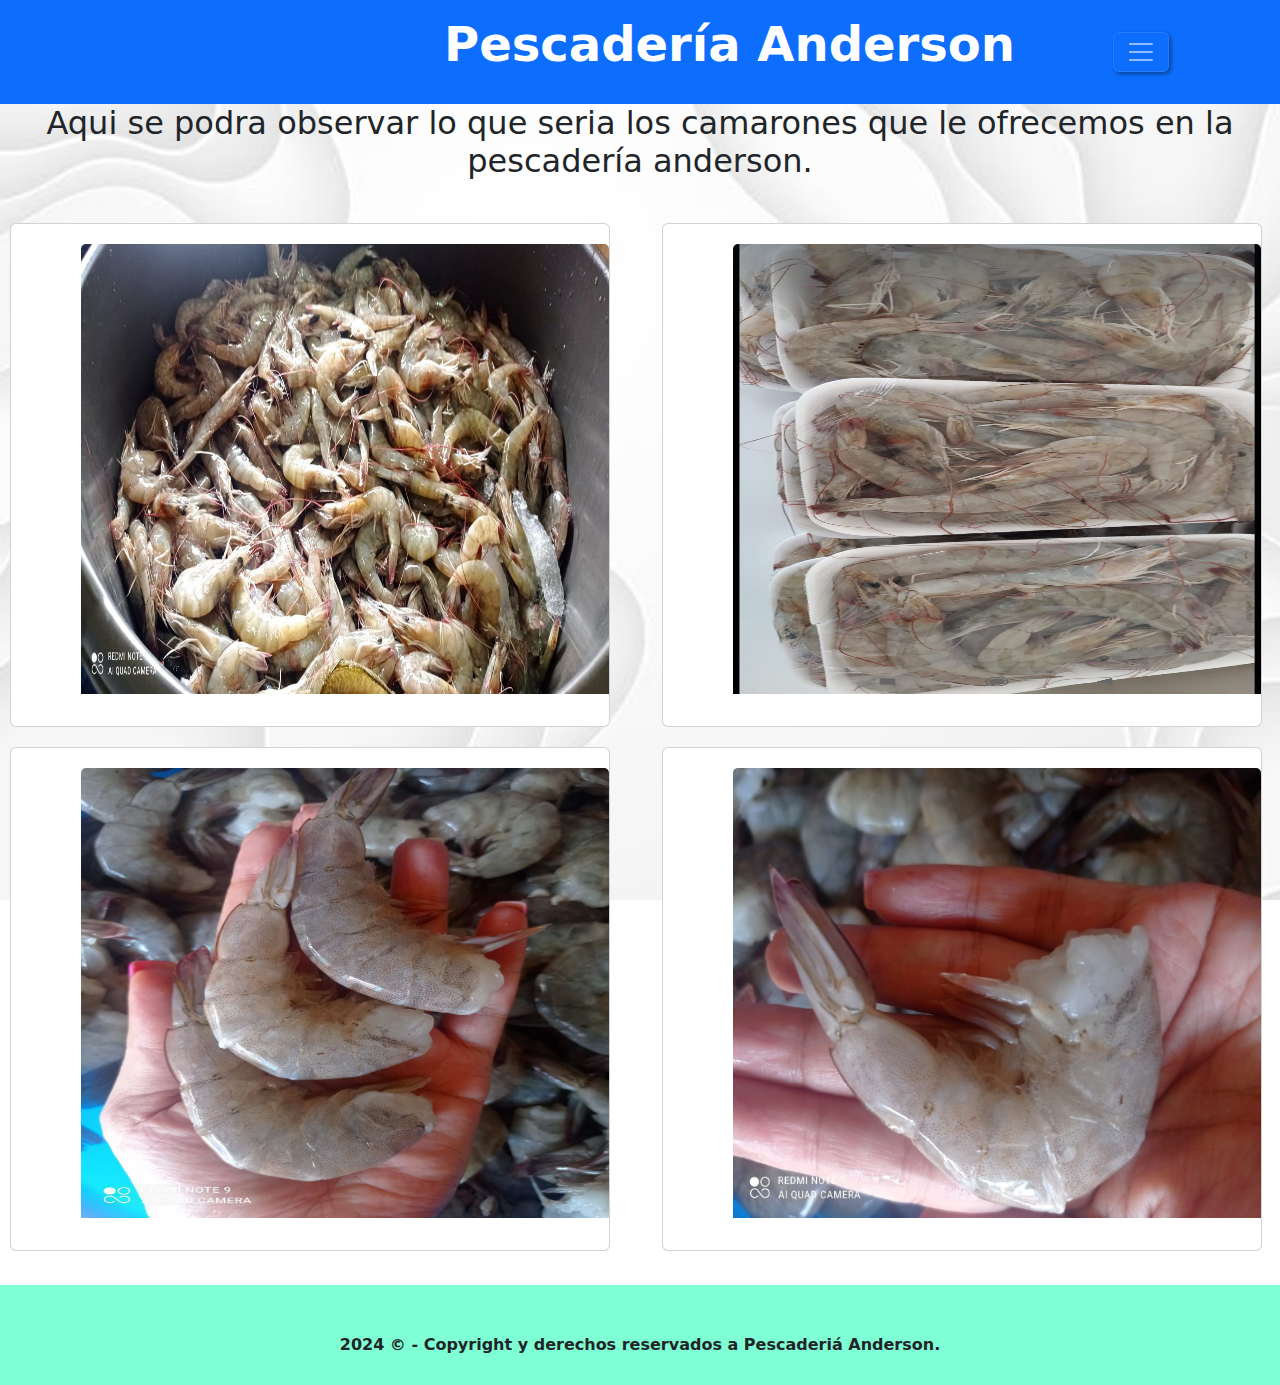
==== camarones.html @ 49ea950f "Add files via upload" ====
<!DOCTYPE html>
<html lang="en">
<head>
    <meta charset="UTF-8">
    <title>Camarones</title>
    <link rel="stylesheet" href="Camarones.css">
     <link href="https://cdn.jsdelivr.net/npm/bootstrap@5.3.3/dist/css/bootstrap.min.css" rel="stylesheet" integrity="sha384-QWTKZyjpPEjISv5WaRU9OFeRpok6YctnYmDr5pNlyT2bRjXh0JMhjY6hW+ALEwIH" crossorigin="anonymous">
    <script src="https://cdn.jsdelivr.net/npm/bootstrap@5.3.3/dist/js/bootstrap.bundle.min.js" integrity="sha384-YvpcrYf0tY3lHB60NNkmXc5s9fDVZLESaAA55NDzOxhy9GkcIdslK1eN7N6jIeHz" crossorigin="anonymous"></script>
</head>
<body>
  
           
<nav class="navbar bg-primary" data-bs-theme="dark">
  <div class="container-fluid">
    <a class="navbar-brand" href="index.html"> <img src="Logodelcolegio.png" alt="" height="75px"> </a> <p> <b> <font size= 7px color="#ffffff"> &nbsp;&nbsp;&nbsp;&nbsp;&nbsp;&nbsp;&nbsp;&nbsp;&nbsp;&nbsp;&nbsp;&nbsp;&nbsp;&nbsp;&nbsp;&nbsp;&nbsp;&nbsp;  Pescadería Anderson </font> </b> </p> 
    <button class="navbar-toggler" type="button" data-bs-toggle="collapse" data-bs-target="#navbarNavDropdown" aria-controls="navbarNavDropdown" aria-expanded="false" aria-label="Toggle navigation">
      <span class="navbar-toggler-icon"></span>
    </button>
    <b>
    <div class="collapse navbar-collapse" id="navbarNavDropdown">
      <ul class="navbar-nav">
        <li class="nav-item">
          <a class="nav-link" href="index.html">Inicio</a>
        </li>
        <li class="nav-item">
          <a class="nav-link" href="Encargados.html">Encargados</a>
        </li>
         <li class="nav-item">
          <a class="nav-link" href="Sub%20Encargados.html">Sub Encargados</a>
        </li>
        <li class="nav-item">
          <a class="nav-link" href="Productos.html">Productos</a>
        </li>
          <li class="nav-item">
       
        </li>
      </ul>
    </div>
    </b>
  </div>
</nav>
      
        
        
      <h2><center>Aqui se podra observar lo que seria los camarones que le ofrecemos en la pescadería anderson.</center></h2>
       <br>
 <div class="row row-cols-1 row-cols-md-2 g-4">
  <div class="col">
    <div class="card">
      <img src="camarones1.jpg" height="450px" class="card-img-top" alt="...">
      <div class="card-body">
      </div>
    </div>
  </div>
  
  
  
  
  <div class="col">
    <div class="card">
      <img src="cama.jpg" height="450px" class="card-img-top" alt="...">
      <div class="card-body">
      </div>
    </div>
  </div>
    </div>
    
   <div class="row row-cols-1 row-cols-md-2 g-4">
  <div class="col">
    <div class="card">
      <img src="cam.jpg" height="450px" class="card-img-top" alt="...">
      <div class="card-body">
      </div>
    </div>
  </div>
  
  
  
  
  <div class="col">
    <div class="card">
      <img src="ca.jpg" height="450px" class="card-img-top" alt="...">
      <div class="card-body">
      </div>
    </div>
  </div>
    </div>
    
 <br>
         

         
          
       <div class="footer">
<br> <br>
 <center> <b> 2024 © - Copyright y derechos reservados a Pescaderiá Anderson. </b> </center>
</div>  
</body>
</html>
---- Camarones.css ----
body{
    background-image: url(blanco.jpg);
    background-size: cover;
    background-repeat: no-repeat;
    background-attachment: fixed;
}

button {
  border: none;
  outline: none;
  background-color: #6c5ce7;
  padding: 10px 20px;
  font-size: 12px;
  font-weight: 700;
  color: #fff;
  border-radius: 5px;
  transition: all ease 0.1s;
  box-shadow: 0px 5px 0px 0px #a29bfe;
}

button:active {
  transform: translateY(5px);
  box-shadow: 0px 0px 0px 0px #a29bfe;
}




nav{
    display: flex;
    align-items: center;
    justify-content: space-between;
    padding-top: 10px;
    padding-left: 5%;
    padding-right: 5%;
    font-weight: bold;
}


h1{
    color: white;
    font-size: 45px;
}


ul li{
    display: inline-block;
    padding: 0px 20px;
}

a{
    color: white;
    text-decoration: none;
}

a:hover{
    color: aqua;
}

.footer{
    height: 100px;
    background-color:aquamarine;
}



.card{
    width: 600px;
    height: 300px;
   border: Black solid 10px;
    padding-top: 20px;
    padding-left: 70px;
    background-color:greenyellow;
    transition: all 400ms ease;
    margin: 10px;
    float: left;
}

.image{
    width: 300px;
    height: 200px;
    background-color:dodgerblue;
    padding-top: 3px;
    border: black solid 2px;
}  


.card:hover{
    background-color: lightsteelblue;
    transform: translateY(-3%);
    box-shadow: 5px 5px 5px rgba(0,0,0,0.4);

}






button {
 font-size: 17px;
 padding: 0.5em 2em;
 border: transparent;
 box-shadow: 2px 2px 4px rgba(0,0,0,0.4);
 background: dodgerblue;
 color: white;
 border-radius: 4px;
}

button:hover {
 background: rgb(2,0,36);
 background: linear-gradient(90deg, rgba(30,144,255,1) 0%, rgba(0,212,255,1) 100%);
}

button:active {
 transform: translate(0em, 0.2em);
}
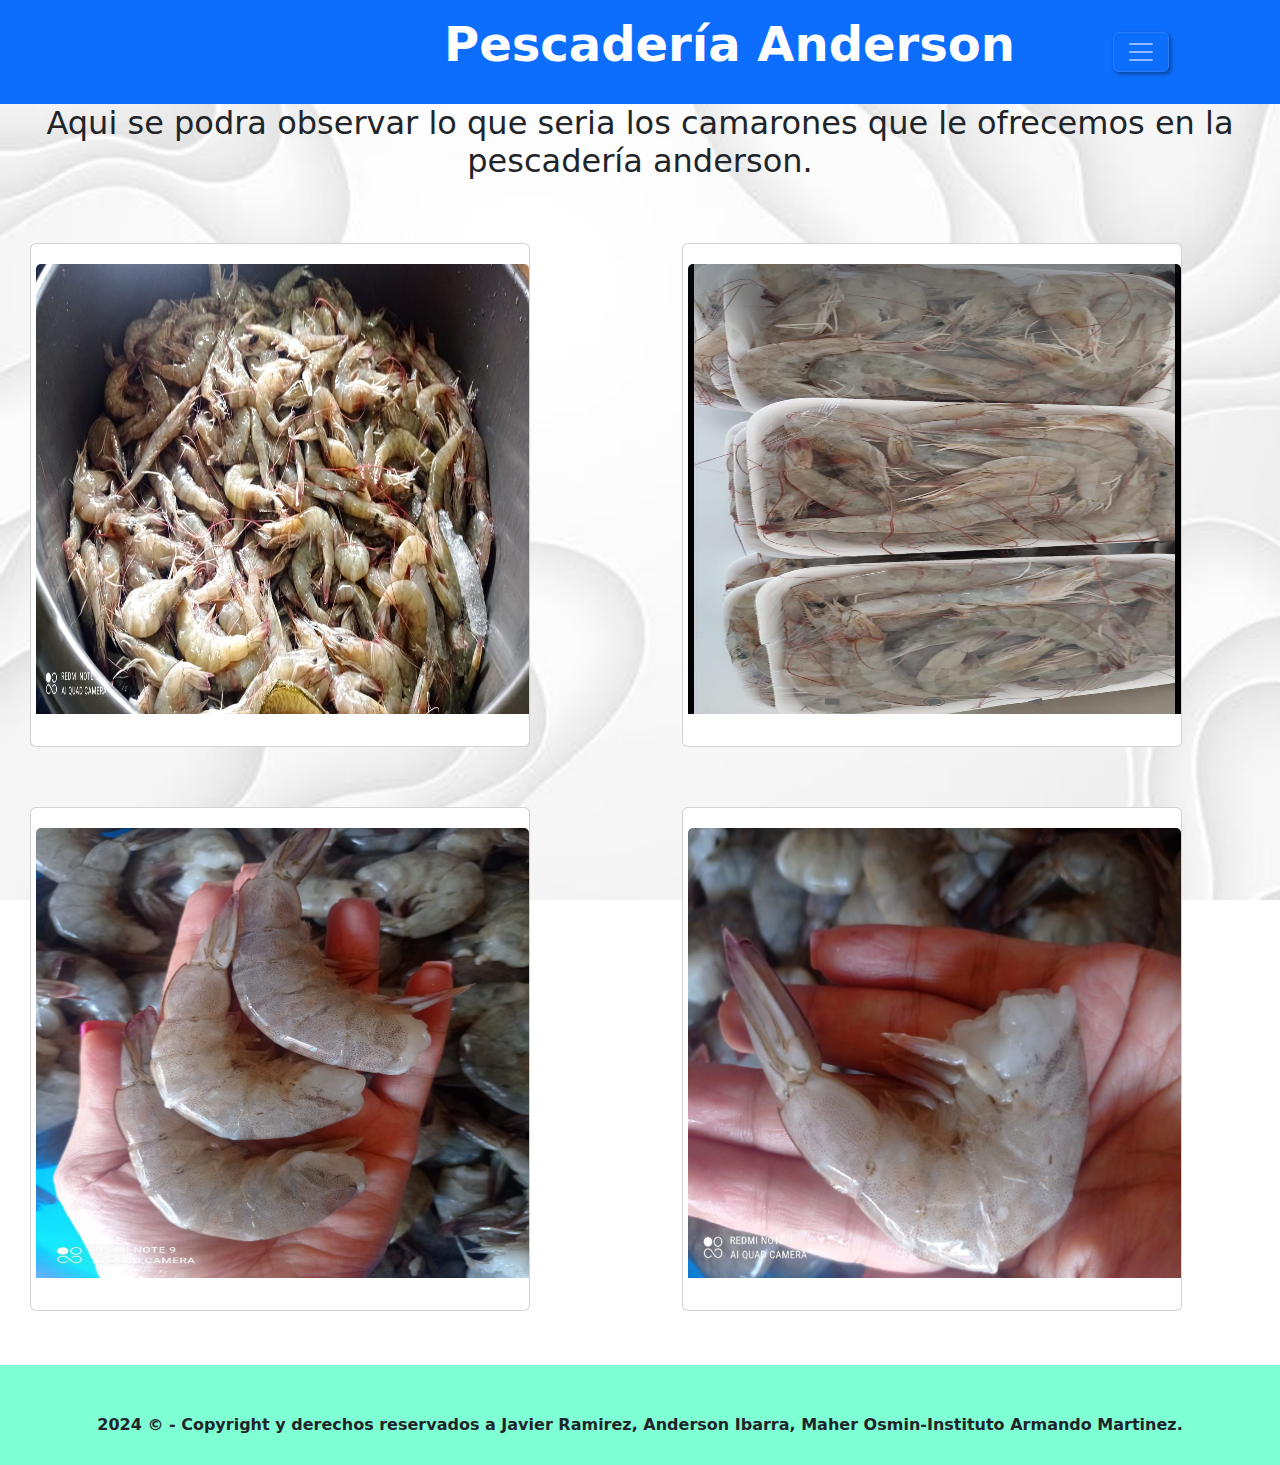
==== commit 3d22bf59: "Add files via upload" ====
--- a/camarones.html
+++ b/camarones.html
@@ -93,7 +93,7 @@
           
        <div class="footer">
 <br> <br>
- <center> <b> 2024 © - Copyright y derechos reservados a Pescaderiá Anderson. </b> </center>
+ <center> <b> 2024 © - Copyright y derechos reservados a  Javier Ramirez, Anderson Ibarra, Maher Osmin-Instituto Armando Martinez. </b> </center>
 </div>  
 </body>
 </html>--- a/Camarones.css
+++ b/Camarones.css
@@ -115,3 +115,102 @@
 button:active {
  transform: translate(0em, 0.2em);
 }
+
+
+.container{
+    margin-top: 5px;
+    padding-bottom: 10px;
+}
+
+
+
+
+.card{
+    width: 500px;
+    height: 450px;
+   border: Black solid 5px;
+    padding-top: 20px;
+    padding-left: 5px;
+    background-color:greenyellow;
+    transition: all 400ms ease;
+    margin: 30px;
+    float: left;
+}
+
+.image{
+    width: 300px;
+    height: 200px;
+    background-color:dodgerblue;
+    padding-top: 5px;
+    border: black solid 2px;
+}  
+
+
+
+.buttom{
+    background-color:darkseagreen;
+    border: green solid 5px;
+    padding-left: 10px;
+}
+
+.card:hover{
+    background-color: skyblue;
+    transform: translateY(-3%);
+    box-shadow: 5px 5px 5px rgba(0,0,0,0.4);
+
+}
+
+
+
+
+.Docentes{
+    text-decoration: none;
+}
+
+
+.redes3 {
+  font-family: Arial;
+  background: #373b44; /* fallback for old browsers */
+  background: -webkit-linear-gradient(
+    to right,
+    #4286f4,
+    #373b44
+  ); /* Chrome 10-25, Safari 5.1-6 */
+  background: linear-gradient(
+    to right,
+    #428664,
+    #373b44
+  ); /* W3C, IE 10+/ Edge, Firefox 16+, Chrome 26+, Opera 12+, Safari 7+ */
+  color: Black;
+}
+
+
+.redessoci {
+  width: 29%;
+  margin-top: -65px;
+}
+
+
+.copy {
+  width: 27%;
+  font-family:Arial;
+  color: Black;
+}
+
+.face1 {
+  width: 46px;
+}
+
+.face1:hover {
+  filter: drop-shadow(0px 10px 10px black);
+  transform: translateY(-1%);
+}
+
+.face {
+  width: 50px;
+}
+
+.face:hover {
+  filter: drop-shadow(8px 10px 10px black);
+  transform: translateY(-1%);
+}
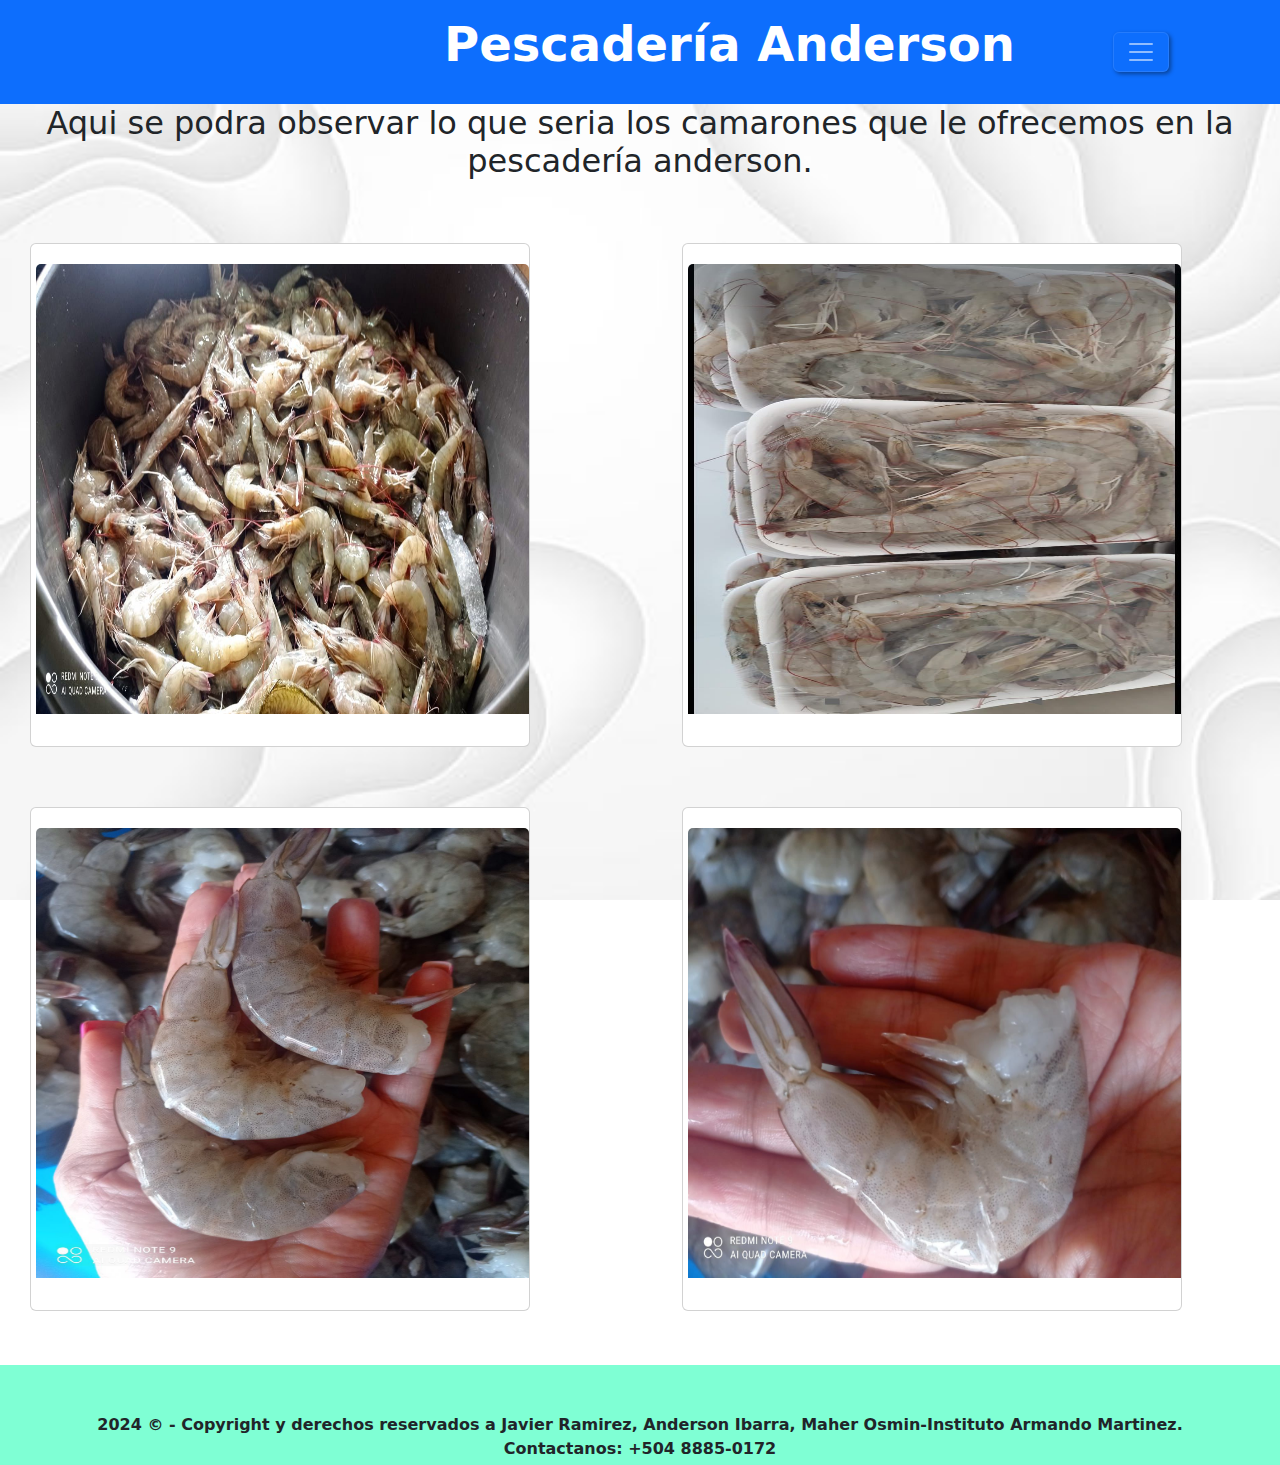
==== commit be1bd589: "Add files via upload" ====
--- a/camarones.html
+++ b/camarones.html
@@ -93,7 +93,7 @@
           
        <div class="footer">
 <br> <br>
- <center> <b> 2024 © - Copyright y derechos reservados a  Javier Ramirez, Anderson Ibarra, Maher Osmin-Instituto Armando Martinez. </b> </center>
+ <center> <b> 2024 © - Copyright y derechos reservados a  Javier Ramirez, Anderson Ibarra, Maher Osmin-Instituto Armando Martinez.<br>Contactanos: +504 8885-0172 </b> </center>
 </div>  
 </body>
 </html>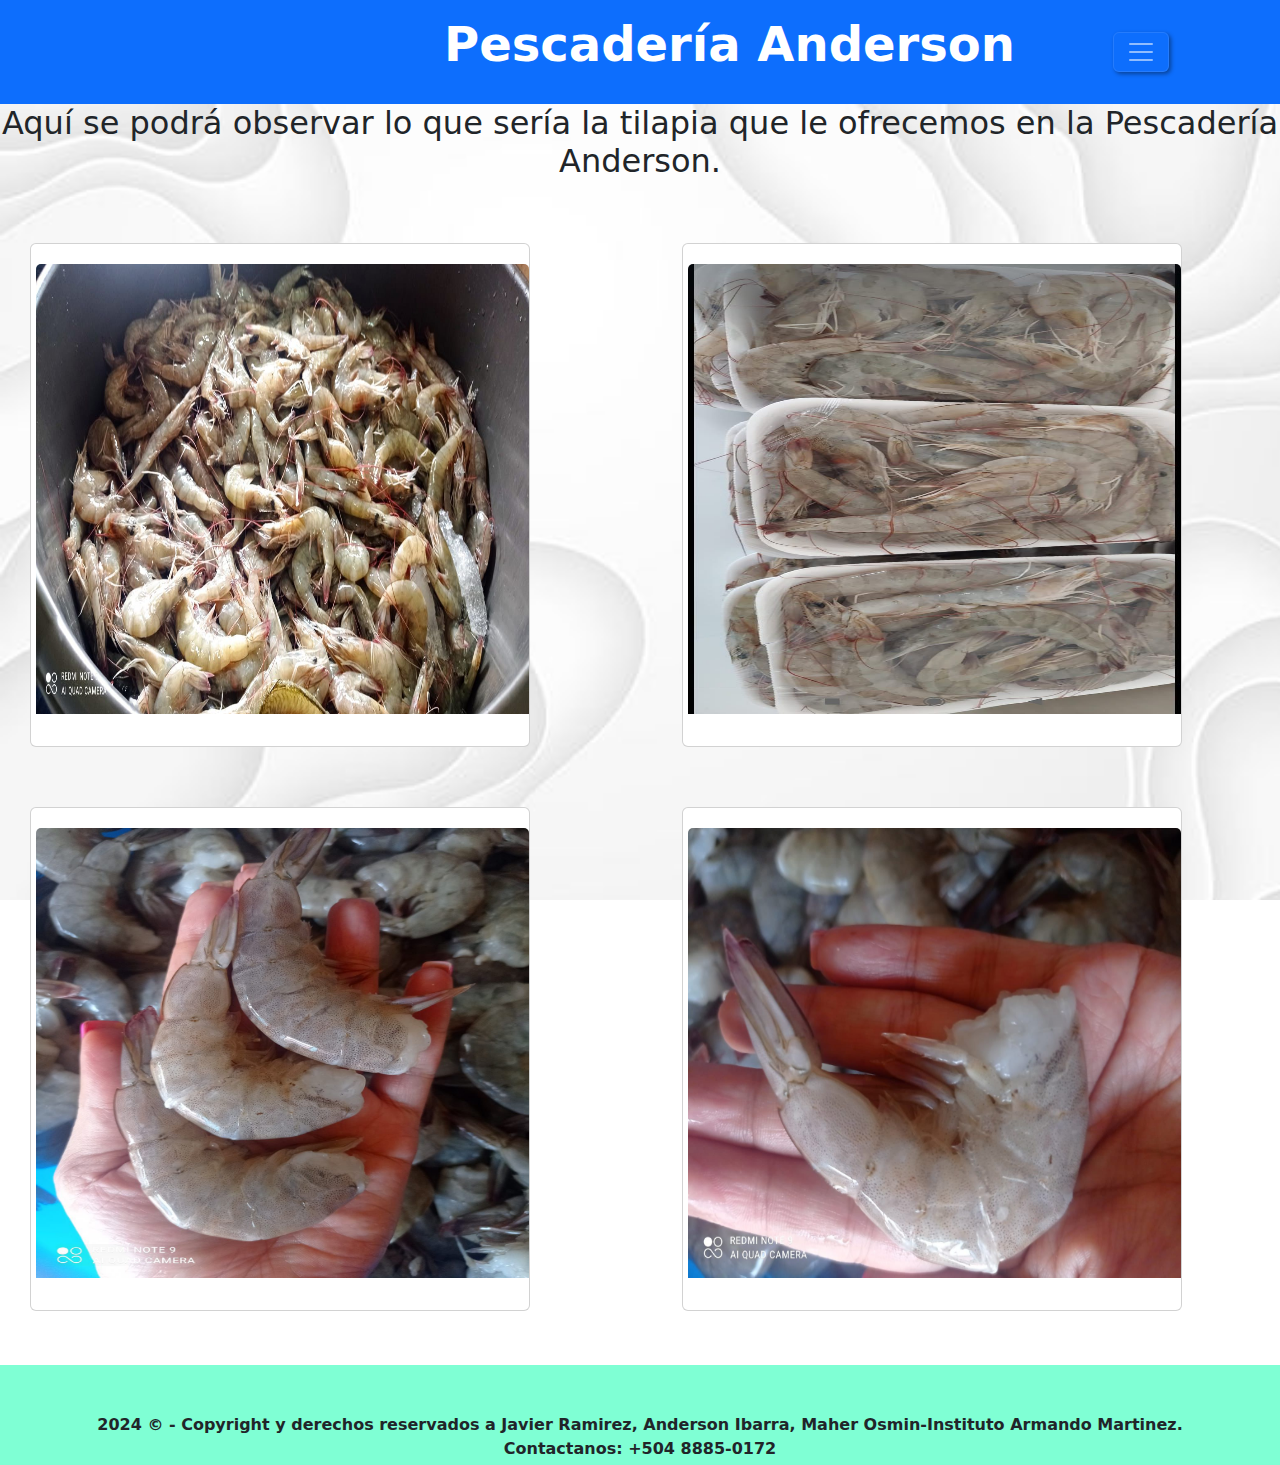
==== commit 65f56b5f: "Add files via upload" ====
--- a/camarones.html
+++ b/camarones.html
@@ -32,6 +32,9 @@
           <a class="nav-link" href="Productos.html">Productos</a>
         </li>
           <li class="nav-item">
+          <a class="nav-link" href="Productos.html">Precios</a>
+        </li>
+          <li class="nav-item">
        
         </li>
       </ul>
@@ -42,7 +45,7 @@
       
         
         
-      <h2><center>Aqui se podra observar lo que seria los camarones que le ofrecemos en la pescadería anderson.</center></h2>
+      <h2><center>Aquí se podrá observar lo que sería la tilapia que le ofrecemos en la Pescadería Anderson.</center></h2>
        <br>
  <div class="row row-cols-1 row-cols-md-2 g-4">
   <div class="col">
--- a/Camarones.css
+++ b/Camarones.css
@@ -214,3 +214,15 @@
   filter: drop-shadow(8px 10px 10px black);
   transform: translateY(-1%);
 }
+
+
+img{
+    margin: auto;
+    cursor: pointer;
+    transition: 2s;
+}
+
+img:hover{
+    transform: scale(1.1);
+    transition: 2s;
+}
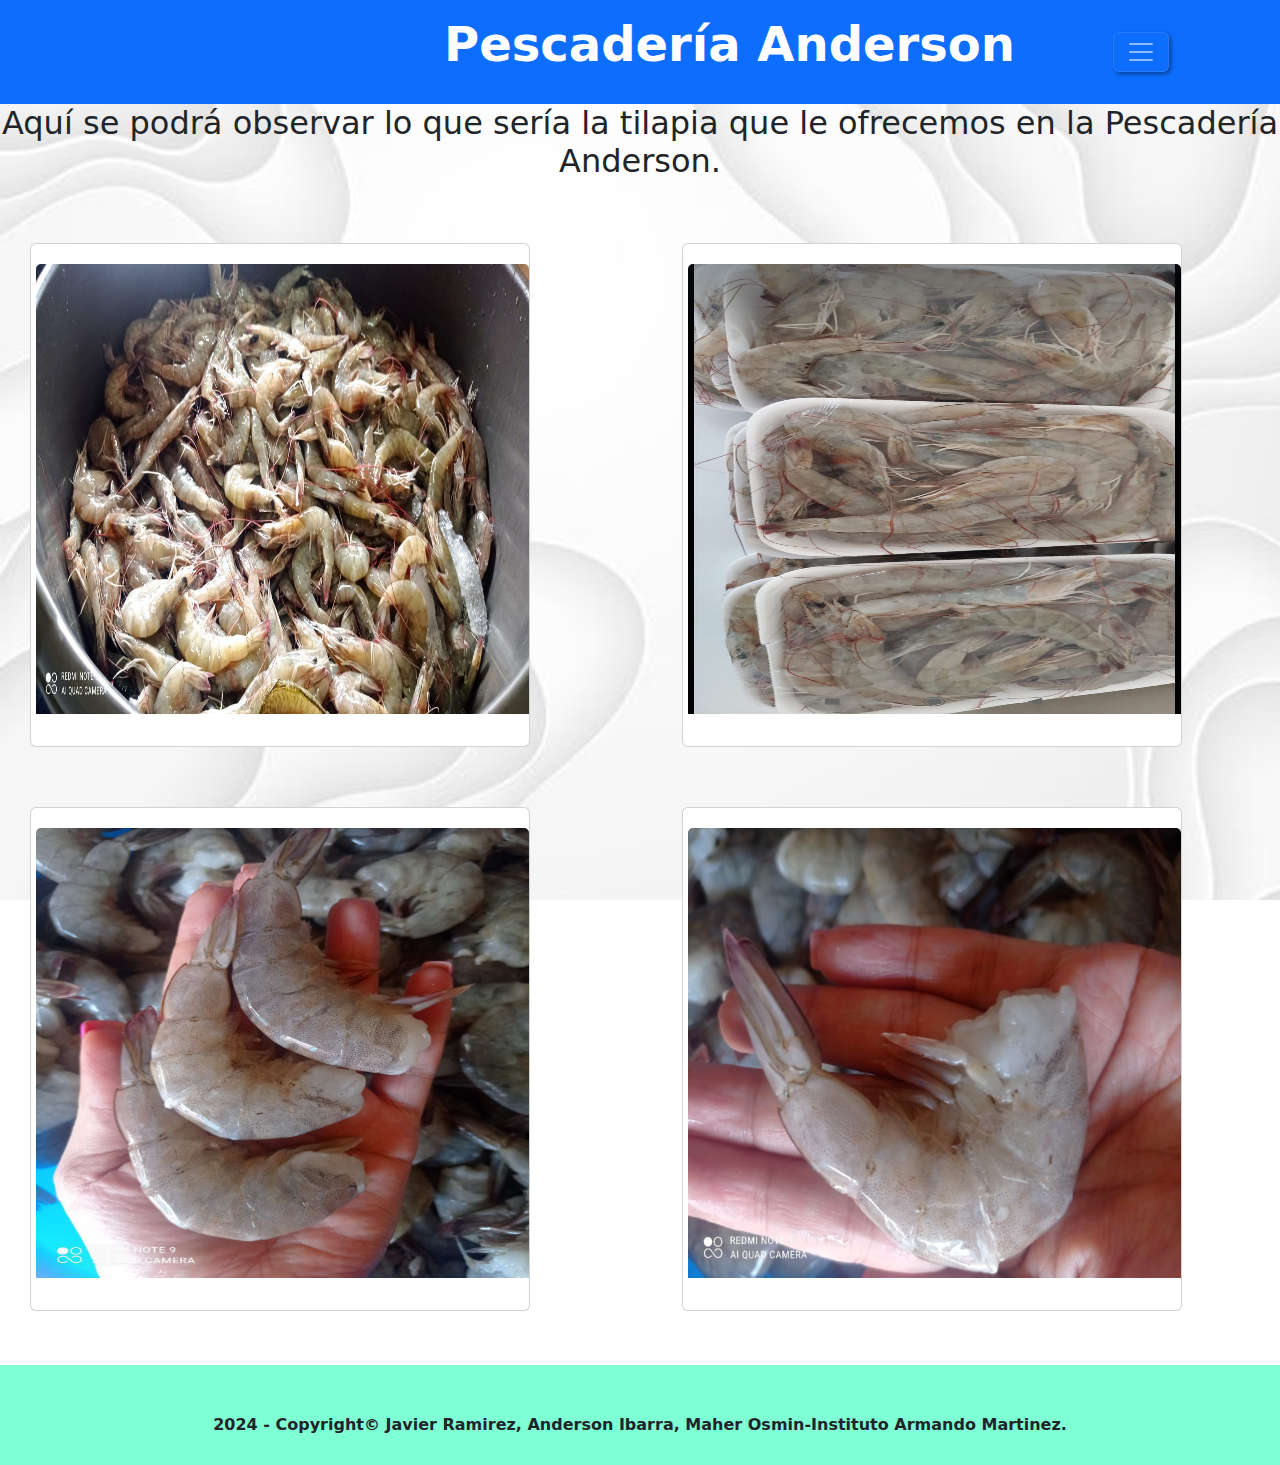
==== commit 4c3f56a2: "Add files via upload" ====
--- a/camarones.html
+++ b/camarones.html
@@ -31,8 +31,8 @@
         <li class="nav-item">
           <a class="nav-link" href="Productos.html">Productos</a>
         </li>
-          <li class="nav-item">
-          <a class="nav-link" href="Productos.html">Precios</a>
+           <li class="nav-item">
+          <a class="nav-link" href="Contactanos.html">Contactanos</a>
         </li>
           <li class="nav-item">
        
@@ -96,7 +96,7 @@
           
        <div class="footer">
 <br> <br>
- <center> <b> 2024 © - Copyright y derechos reservados a  Javier Ramirez, Anderson Ibarra, Maher Osmin-Instituto Armando Martinez.<br>Contactanos: +504 8885-0172 </b> </center>
+ <center> <b> 2024 - Copyright© Javier Ramirez, Anderson Ibarra, Maher Osmin-Instituto Armando Martinez. </b> </center>
 </div>  
 </body>
 </html>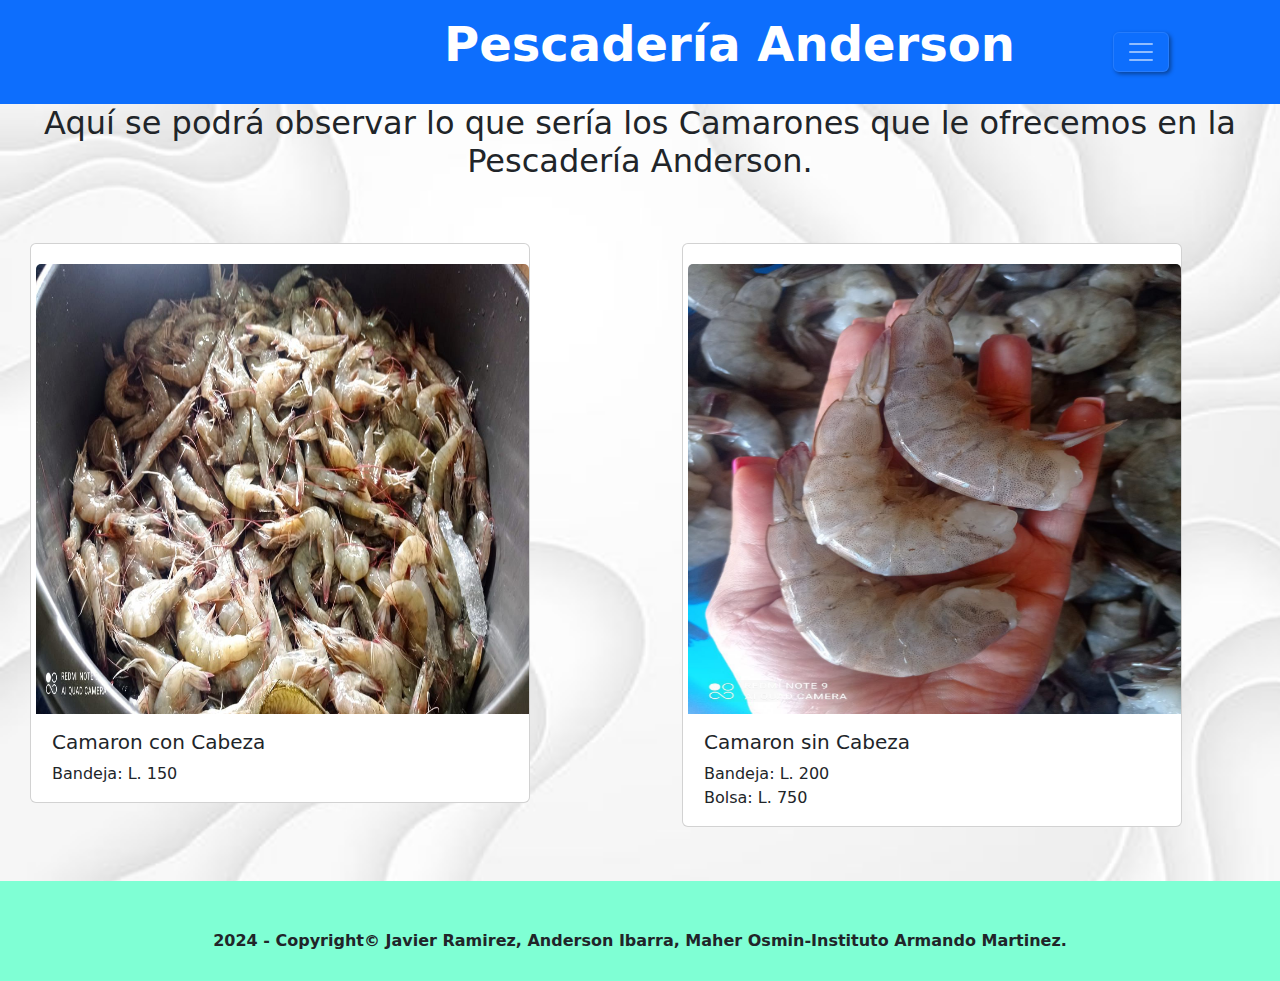
==== commit 44742785: "Add files via upload" ====
--- a/camarones.html
+++ b/camarones.html
@@ -31,8 +31,8 @@
         <li class="nav-item">
           <a class="nav-link" href="Productos.html">Productos</a>
         </li>
-           <li class="nav-item">
-          <a class="nav-link" href="Contactanos.html">Contactanos</a>
+            <li class="nav-item">
+          <a class="nav-link" href="contactanos.html">Contactanos</a>
         </li>
           <li class="nav-item">
        
@@ -45,13 +45,16 @@
       
         
         
-      <h2><center>Aquí se podrá observar lo que sería la tilapia que le ofrecemos en la Pescadería Anderson.</center></h2>
+      <h2><center>Aquí se podrá observar lo que sería los Camarones que le ofrecemos en la Pescadería Anderson.</center></h2>
        <br>
+       
  <div class="row row-cols-1 row-cols-md-2 g-4">
   <div class="col">
     <div class="card">
       <img src="camarones1.jpg" height="450px" class="card-img-top" alt="...">
       <div class="card-body">
+       <h5 class="card-title">Camaron con Cabeza</h5>
+        <p class="card-text">Bandeja: L. 150</p>
       </div>
     </div>
   </div>
@@ -61,33 +64,16 @@
   
   <div class="col">
     <div class="card">
-      <img src="cama.jpg" height="450px" class="card-img-top" alt="...">
+      <img src="cam.jpg" height="450px" class="card-img-top" alt="...">
       <div class="card-body">
+       <h5 class="card-title">Camaron sin Cabeza</h5>
+        <p class="card-text">Bandeja: L. 200<br>Bolsa: L. 750 </p>
       </div>
     </div>
   </div>
     </div>
     
-   <div class="row row-cols-1 row-cols-md-2 g-4">
-  <div class="col">
-    <div class="card">
-      <img src="cam.jpg" height="450px" class="card-img-top" alt="...">
-      <div class="card-body">
-      </div>
-    </div>
-  </div>
-  
-  
-  
-  
-  <div class="col">
-    <div class="card">
-      <img src="ca.jpg" height="450px" class="card-img-top" alt="...">
-      <div class="card-body">
-      </div>
-    </div>
-  </div>
-    </div>
+   
     
  <br>
          
